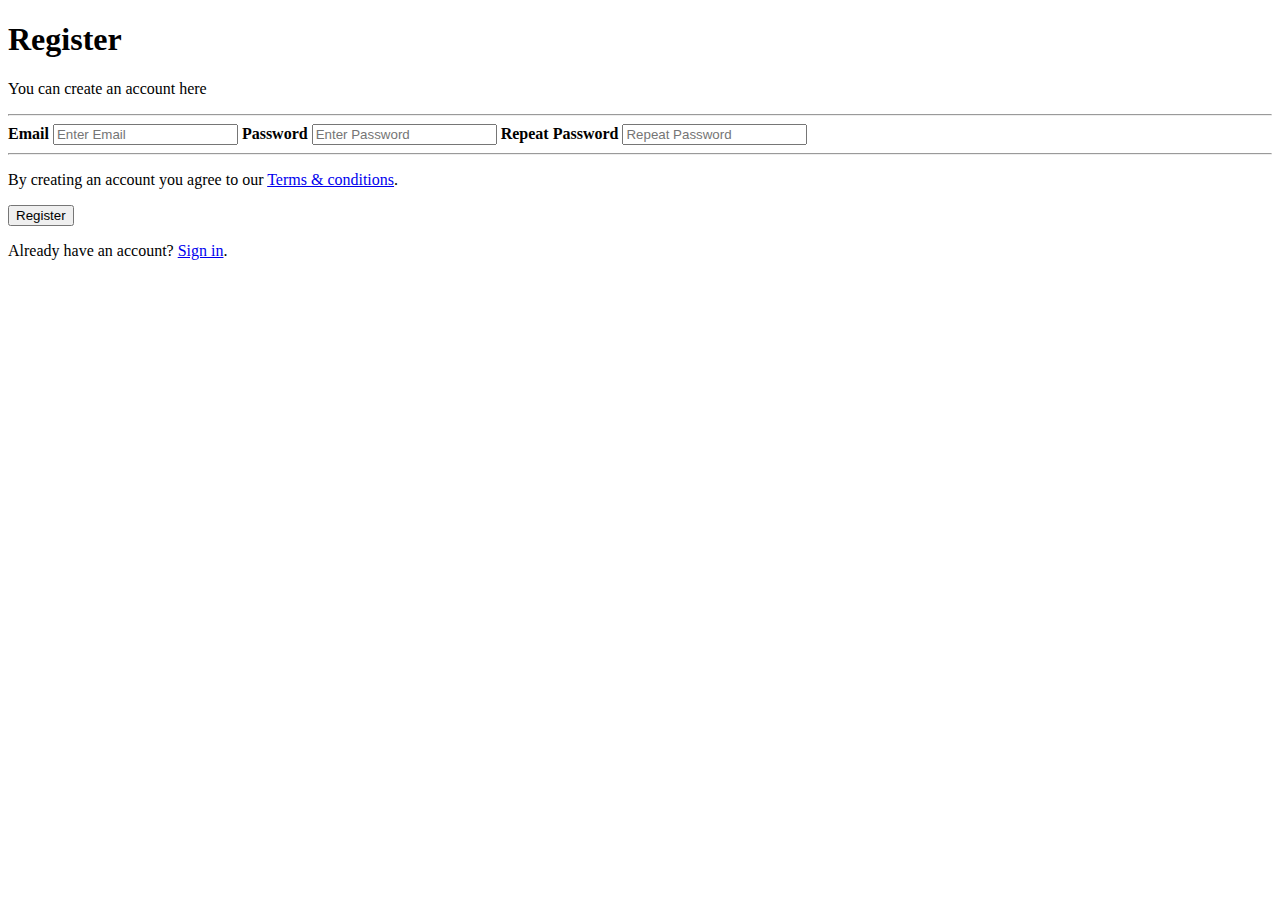
==== MoreAccountcreation.html @ 1d5a2877 "[Starts #162568183] begun creating registration page" ====
<!DOCTYPE html>
<html lang="en">
<head>
  <meta charset="UTF-8">
  <meta name="viewport" content="width=device-width, initial-scale=1.0">
  <meta http-equiv="X-UA-Compatible" content="ie=edge">
  <title>Document</title>
</head>
<body>
  <form action="action_page.php">
    <div class="container">
      <h1>Register</h1>
      <p>You can create an account here</p>
      <hr>
  
      <label for="email"><b>Email</b></label>
      <input type="text" placeholder="Enter Email" name="email" required>
  
      <label for="psw"><b>Password</b></label>
      <input type="password" placeholder="Enter Password" name="psw" required>
  
      <label for="psw-repeat"><b>Repeat Password</b></label>
      <input type="password" placeholder="Repeat Password" name="psw-repeat" required>
      <hr>
  
      <p>By creating an account you agree to our <a href="#">Terms & conditions</a>.</p>
      <button type="submit" class="registerbtn">Register</button>
    </div>
  
    <div class="container signin">
      <p>Already have an account? <a href="index.html">Sign in</a>.</p>
    </div>
  </form>
</body>
</html>
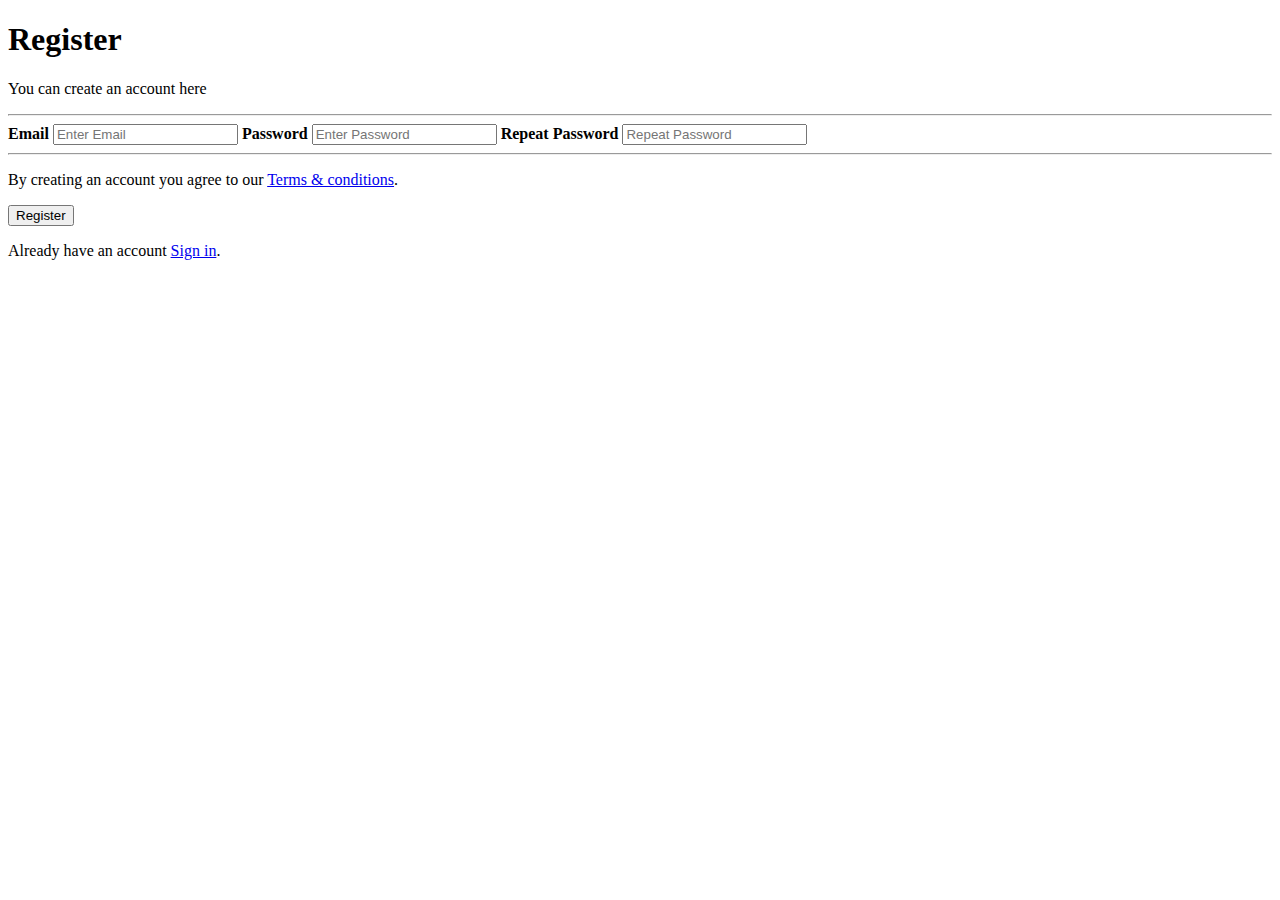
==== commit 940da822: "[Starts #162568183] begun creating registration page" ====
--- a/MoreAccountcreation.html
+++ b/MoreAccountcreation.html
@@ -28,7 +28,7 @@
     </div>
   
     <div class="container signin">
-      <p>Already have an account? <a href="index.html">Sign in</a>.</p>
+      <p>Already have an account <a href="index.html">Sign in</a>.</p>
     </div>
   </form>
 </body>
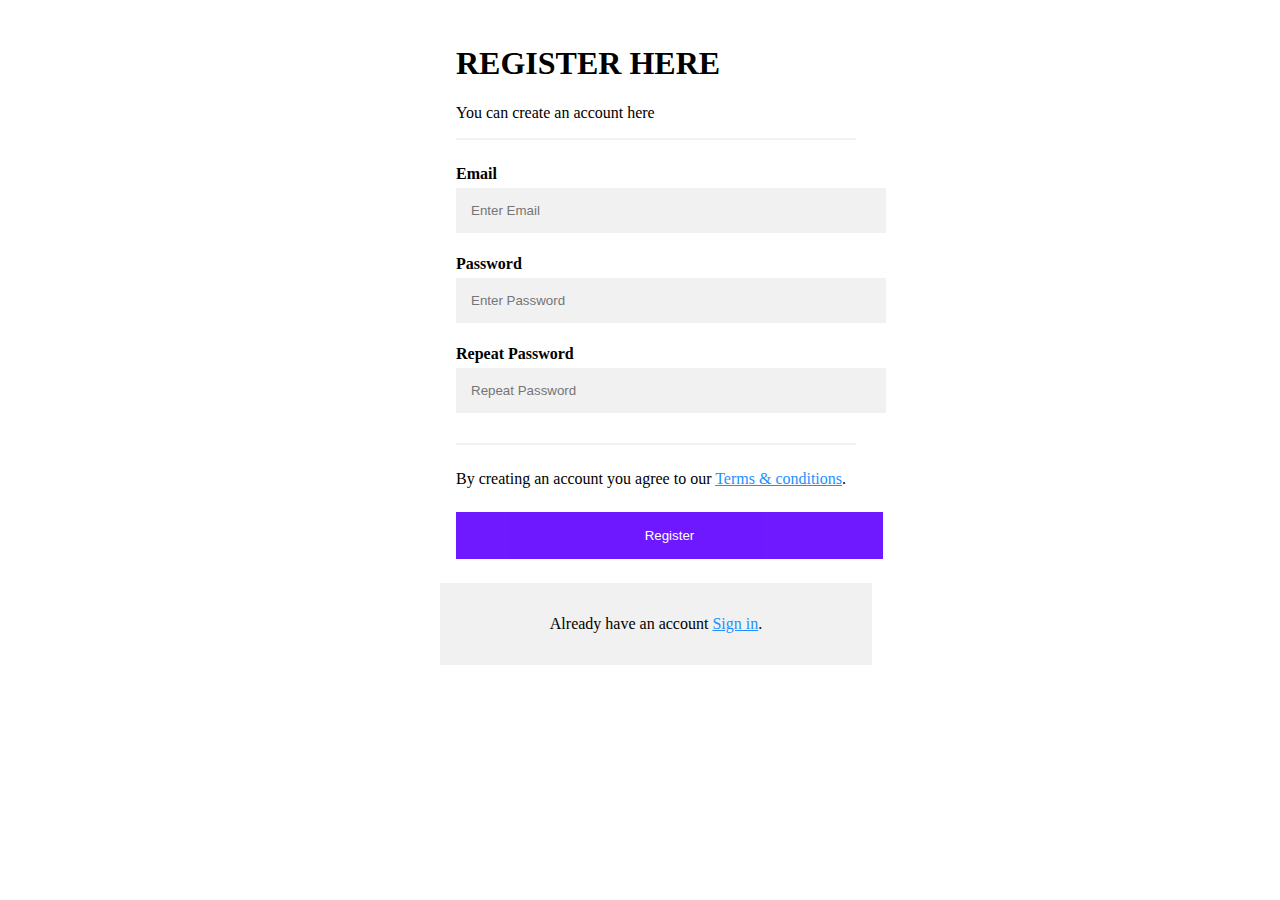
==== commit 65b3045f: "[Start #162568183] Begun working on the registration form" ====
--- a/MoreAccountcreation.html
+++ b/MoreAccountcreation.html
@@ -4,12 +4,13 @@
   <meta charset="UTF-8">
   <meta name="viewport" content="width=device-width, initial-scale=1.0">
   <meta http-equiv="X-UA-Compatible" content="ie=edge">
-  <title>Document</title>
+  <title>sign up</title>
+  <link rel="stylesheet" type="text/css" href="styles.css">
 </head>
 <body>
-  <form action="action_page.php">
+  <form action="/" class="contain">
     <div class="container">
-      <h1>Register</h1>
+      <h1>REGISTER HERE</h1>
       <p>You can create an account here</p>
       <hr>
   
--- a/styles.css
+++ b/styles.css
@@ -0,0 +1,180 @@
+.active{
+	font-size: 2em
+}
+/* Style the navbar */
+.topnav {
+	overflow: hidden;
+	background-color: #D1E0ED;
+  flex-wrap: wrap;
+  height: 70px;
+	}
+	
+	#logo{float:left;
+		display: inline-block;
+    width: 333px;
+    height: 70px;
+    border:1px solid black;
+  }
+    
+  /* Navbar links */
+.topnav a {
+	float: left;
+	display: block;
+	color: black;
+	text-align: center;
+	text-decoration: none;
+	font-size: 18px;
+  }
+
+   /* Style the input container */
+.topnav .login-container {
+	float: right;
+  }
+/* Style the input field inside the navbar */
+.topnav input[type=text] {
+	padding: 6px;
+	margin-top: 8px;
+	font-size: 17px;
+	border: none;
+	width: 150px; 
+  }
+  .topnav input[type=password] {
+	padding: 6px;
+	margin-top: 20px;
+	font-size: 17px;
+	border: none;
+	width: 150px; 
+  }
+   /* Style the button inside the input container */
+.topnav .login-container button {
+	float: right;
+	padding: 6px;
+	margin-top: 20px;
+	margin-right: 16px;
+	background: #ddd;
+	font-size: 17px;
+	border: none;
+	cursor: pointer;
+  }
+  
+  .topnav .login-container button:hover {
+	background: #ccc;
+  }
+   /* Add responsiveness - On small screens, display the navbar vertically instead of horizontally */
+@media screen and (max-width: 600px) {
+	.topnav .login-container {
+		float: none;
+	}
+	.topnav a, .topnav input[type=text], .topnav .login-container button {
+	  float: none;
+	  display: block;
+	  text-align: left;
+	  width: 100%;
+	  margin: 0;
+	  padding: 30px;
+	}
+	.topnav input[type=text] {
+	  border: 2px solid #ccc; 
+	}
+ 	body{
+		background-color: wheat;
+	}
+	}
+	
+	.container {
+		width: 100%;
+		height: 100%;
+	}
+	
+.container .leftpane {
+			width: 25%;
+			height: 100%;
+			float: left;
+			background-color: #F6F6F6;
+			border-collapse: collapse;
+			height: 100vh;
+			text-align: center;
+ 	}
+	
+	.container .middlepane {
+			width: 50%;
+			height: 100%;
+			float: left;
+			background-color: #CCCCCC;
+			border-collapse: collapse;
+			height: 100vh;
+			text-align: center;
+ 	}
+	
+	.container .rightpane {
+		width: 25%;
+		height: 100%;
+		position: relative;
+		float: right;
+		background-color: #F6F6F6;
+		border-collapse: collapse;
+		height: 100vh;
+		text-align: center;
+ 	}
+
+/*////////////////////////////////// THIS IS THE CSS FOR MOREACCOUNTCREATIONHTML ///////////////////////////////////////*/
+.contain{
+  width: 400px;
+  margin-left: auto;
+  margin-right: auto;
+}
+
+/* Add padding to containers */
+.container {
+  padding: 16px
+}
+
+/* Full-width input fields */
+input[type=text], input[type=password] {
+  width: 100%;
+  padding: 15px;
+  margin: 5px 0 22px 0;
+  display: inline-block;
+  border: none;
+  background: #f1f1f1;
+}
+
+input[type=text]:focus, input[type=password]:focus {
+  background-color: #ddd;
+  outline: none;
+}
+
+/* Overwrite default styles of hr */
+hr {
+  border: 1px solid #f1f1f1;
+  margin-bottom: 25px;
+}
+
+/* Set a style for the submit/register button */
+.registerbtn {
+  background-color:#5E00FF;
+  color: white;
+  padding: 16px 20px;
+  margin: 8px 0;
+  border: none;
+  cursor: pointer;
+  opacity: 0.9;
+  width: 427px;
+}
+
+.registerbtn:hover {
+  opacity:1;
+}
+
+/* Add a blue text color to links */
+a {
+  color: dodgerblue;
+}
+
+/* Set a grey background color and center the text of the "sign in" section */
+.signin {
+  background-color: #f1f1f1;
+  text-align: center;
+}
+
+
